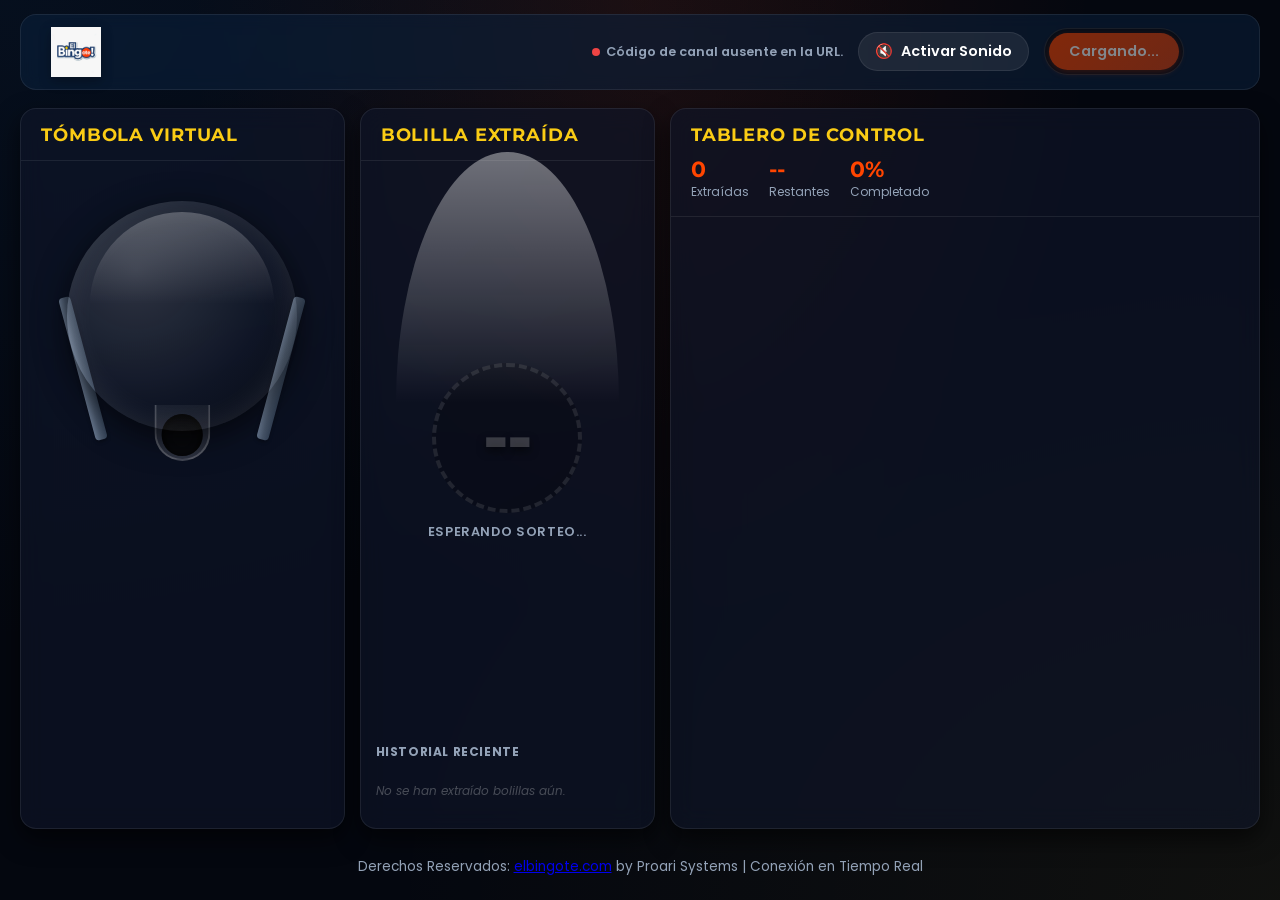
==== viewer.html @ 3ced036e "Add files via upload" ====
<!DOCTYPE html>
<html lang="es">
<head>
    <meta charset="UTF-8">
    <meta name="viewport" content="width=device-width, initial-scale=1.0">
    <title>Pantalla de Transmisión - El Bingote!</title>
    <link rel="preconnect" href="https://fonts.googleapis.com">
    <link rel="preconnect" href="https://fonts.gstatic.com" crossorigin>
    <link href="https://fonts.googleapis.com/css2?family=Montserrat:wght@400;600;800&family=Poppins:wght@300;400;600;700&display=swap" rel="stylesheet">
    <link rel="stylesheet" href="styles.css">
    <style>
        /* Specific Styles for Viewer Screen */
        .viewer-header-controls {
            display: flex;
            align-items: center;
            gap: 15px;
        }
        .btn-sound-toggle {
            background: rgba(255, 255, 255, 0.08);
            border: 1px solid var(--border-color);
            color: var(--primary);
            padding: 8px 16px;
            border-radius: 25px;
            cursor: pointer;
            font-family: var(--font-primary);
            font-weight: 600;
            font-size: 0.9rem;
            display: flex;
            align-items: center;
            gap: 8px;
            transition: all 0.3s ease;
        }
        .btn-sound-toggle:hover {
            background: rgba(255, 255, 255, 0.15);
        }
        .btn-sound-toggle.active {
            background: linear-gradient(135deg, var(--brand-orange) 0%, #d84315 100%);
            border-color: transparent;
            box-shadow: 0 2px 8px rgba(255, 69, 0, 0.4);
        }
        .sync-status {
            font-size: 0.8rem;
            font-weight: 600;
            color: var(--secondary);
            display: flex;
            align-items: center;
            gap: 6px;
        }
        .status-dot {
            width: 8px;
            height: 8px;
            border-radius: 50%;
            background-color: var(--accent-red);
            display: inline-block;
        }
        .status-dot.connected {
            background-color: var(--accent-green);
            box-shadow: 0 0 8px var(--accent-green);
        }
        .status-dot.connecting {
            background-color: var(--accent-gold);
            animation: pulse 1s infinite alternate;
        }
        @keyframes pulse {
            0% { opacity: 0.4; }
            100% { opacity: 1; }
        }
        /* Hide controls footer in viewer */
        .viewer-container {
            display: flex;
            flex-direction: column;
            gap: min(20px, 2vh);
            max-width: 1500px;
            margin: 0 auto;
            height: 100%;
        }
        .viewer-main-grid {
            display: grid;
            grid-template-columns: minmax(260px, 1.1fr) minmax(260px, 1fr) minmax(360px, 2fr);
            gap: 15px;
            height: calc(100vh - 120px);
            min-height: 460px;
        }
        @media (max-width: 1023px) {
            .viewer-main-grid {
                grid-template-columns: 1fr 1fr;
                height: auto;
            }
            .viewer-board-panel {
                grid-column: span 2;
            }
        }
        @media (max-width: 768px) {
            .viewer-main-grid {
                grid-template-columns: 1fr;
            }
            .viewer-board-panel {
                grid-column: span 1;
            }
        }
        .viewer-footer {
            padding: 10px 20px;
            text-align: center;
            font-size: 0.85rem;
            color: var(--secondary);
        }
    </style>
</head>
<body>
    <div class="viewer-container">
        <!-- Header -->
        <header class="app-header">
            <div class="logo-container">
                <img src="logo.jpg" alt="El Bingote!" class="app-logo" id="logo-img" onerror="this.style.display='none'; document.getElementById('logo-fallback').style.display='block';">
                <div class="logo-fallback" id="logo-fallback" style="display: none;">El Bingote!</div>
            </div>
            <div class="viewer-header-controls">
                <div class="sync-status">
                    <span id="sync-dot" class="status-dot connecting"></span>
                    <span id="sync-text">Conectando...</span>
                </div>
                <button id="btn-sound-viewer" class="btn-sound-toggle" onclick="toggleViewerSound()">
                    <span id="sound-icon">🔇</span> <span id="sound-text">Activar Sonido</span>
                </button>
                <div class="game-type-selector">
                    <button id="viewer-mode-lbl" class="btn-toggle active" style="cursor: default;" disabled>Cargando...</button>
                </div>
            </div>
        </header>

        <!-- Main Layout Grid -->
        <main class="viewer-main-grid">
            
            <!-- Left Side: Visual Drum -->
            <section class="visual-panel glass-panel">
                <div class="panel-header">
                    <h2>TÓMBOLA VIRTUAL</h2>
                </div>
                
                <!-- Raffle Drum (Tómbola) Container -->
                <div class="drum-outer-wrapper">
                    <div class="drum-stand-left"></div>
                    <div class="drum-sphere-container">
                        <canvas id="drum-canvas" width="300" height="300"></canvas>
                        <div class="drum-glass-reflection"></div>
                    </div>
                    <div class="drum-stand-right"></div>
                    <div class="drum-chute">
                        <div class="chute-exit"></div>
                    </div>
                </div>
            </section>

            <!-- Center Side: Big Ball display & History -->
            <section class="display-panel glass-panel">
                <div class="panel-header">
                    <h2>BOLILLA EXTRAÍDA</h2>
                </div>
                
                <!-- Big Ball Screen -->
                <div class="big-ball-viewport">
                    <div id="big-ball-container" class="big-ball-container-empty">
                        <div class="big-ball-reflection"></div>
                        <div id="big-ball-value" class="big-ball-value">--</div>
                    </div>
                    <div id="big-ball-subtext" class="big-ball-subtext">Esperando sorteo...</div>
                </div>

                <!-- Last 5 Balls History -->
                <div class="history-container">
                    <h3>HISTORIAL RECIENTE</h3>
                    <div class="history-balls-list" id="history-list">
                        <div class="history-empty-msg">No se han extraído bolillas aún.</div>
                    </div>
                </div>
            </section>

            <!-- Right Side: Full Board of Called Numbers -->
            <section class="board-panel glass-panel viewer-board-panel">
                <div class="board-header">
                    <h2>TABLERO DE CONTROL</h2>
                    <div class="board-stats">
                        <div class="stat-item">
                            <span class="stat-num" id="stat-drawn">0</span>
                            <span class="stat-lbl">Extraídas</span>
                        </div>
                        <div class="stat-item">
                            <span class="stat-num" id="stat-remaining">--</span>
                            <span class="stat-lbl">Restantes</span>
                        </div>
                        <div class="stat-item">
                            <span class="stat-num" id="stat-percent">0%</span>
                            <span class="stat-lbl">Completado</span>
                        </div>
                    </div>
                </div>
                
                <!-- Board Grid Wrapper -->
                <div class="board-grid-scroll">
                    <div id="board-grid" class="board-grid grid-90">
                        <!-- Numbers will be injected here -->
                    </div>
                </div>
            </section>

        </main>

        <footer class="viewer-footer">
            <p>Derechos Reservados: <a href="https://elbingote.com" target="_blank">elbingote.com</a> by Proari Systems | Conexión en Tiempo Real</p>
        </footer>
    </div>

    <!-- App Logic -->
    <script src="viewer.js"></script>
</body>
</html>
---- styles.css ----
/* CSS Variables & Theme Definitions */
:root {
    --bg-dark: #070c18;
    --bg-darker: #04070f;
    --bg-panel: rgba(15, 23, 42, 0.6);
    --bg-panel-solid: #0d1527;
    --primary: #ffffff;
    --secondary: #94a3b8;
    
    /* Brand Colors based on Logo */
    --brand-navy: #0a2240;
    --brand-orange: #ff4500;
    --brand-yellow: #facc15;
    
    /* Status & Accents */
    --accent-blue: #3b82f6;
    --accent-gold: #fbbf24;
    --accent-green: #10b981;
    --accent-red: #ef4444;
    --border-color: rgba(255, 255, 255, 0.08);
    --border-focus: rgba(250, 204, 21, 0.4);
    
    /* Fonts */
    --font-primary: 'Poppins', sans-serif;
    --font-display: 'Montserrat', sans-serif;
    
    /* Shadows */
    --shadow-sm: 0 2px 4px rgba(0,0,0,0.3);
    --shadow-md: 0 4px 12px rgba(0,0,0,0.5);
    --shadow-lg: 0 10px 25px rgba(0,0,0,0.6);
    --shadow-glow: 0 0 15px rgba(250, 204, 21, 0.35);

    /* Dynamic Sizing */
    --drum-size: min(230px, 30vh);
    --ball-size: min(150px, 20vh);
}

/* Ball-specific theme colors */
.ball-color-b { background: radial-gradient(circle at 35% 35%, #3b82f6, #1d4ed8); color: white; box-shadow: inset -5px -5px 12px rgba(0,0,0,0.4), 0 0 10px rgba(59, 130, 246, 0.5); }
.ball-color-i { background: radial-gradient(circle at 35% 35%, #ef4444, #b91c1c); color: white; box-shadow: inset -5px -5px 12px rgba(0,0,0,0.4), 0 0 10px rgba(239, 68, 68, 0.5); }
.ball-color-n { background: radial-gradient(circle at 35% 35%, #f1f5f9, #cbd5e1); color: #0f172a; box-shadow: inset -5px -5px 12px rgba(0,0,0,0.4), 0 0 10px rgba(241, 245, 249, 0.5); }
.ball-color-g { background: radial-gradient(circle at 35% 35%, #10b981, #047857); color: white; box-shadow: inset -5px -5px 12px rgba(0,0,0,0.4), 0 0 10px rgba(16, 185, 129, 0.5); }
.ball-color-o { background: radial-gradient(circle at 35% 35%, #f59e0b, #b45309); color: white; box-shadow: inset -5px -5px 12px rgba(0,0,0,0.4), 0 0 10px rgba(245, 158, 11, 0.5); }
.ball-color-default { background: radial-gradient(circle at 35% 35%, #ff5722, #d84315); color: white; box-shadow: inset -5px -5px 12px rgba(0,0,0,0.4), 0 0 10px rgba(255, 87, 34, 0.5); }

/* Global Reset */
* {
    margin: 0;
    padding: 0;
    box-sizing: border-box;
}

body {
    background-color: var(--bg-darker);
    background-image: 
        radial-gradient(at 0% 0%, rgba(10, 34, 64, 0.3) 0px, transparent 50%),
        radial-gradient(at 50% 0%, rgba(255, 69, 0, 0.1) 0px, transparent 50%),
        radial-gradient(at 100% 100%, rgba(250, 204, 21, 0.05) 0px, transparent 50%);
    color: var(--primary);
    font-family: var(--font-primary);
    min-height: 100vh;
    padding: min(20px, 2.5vh);
    overflow-x: hidden;
}

/* Glass Panels */
.glass-panel {
    background: var(--bg-panel);
    backdrop-filter: blur(12px);
    -webkit-backdrop-filter: blur(12px);
    border: 1px solid var(--border-color);
    border-radius: 16px;
    box-shadow: var(--shadow-lg);
    transition: all 0.3s ease;
}

/* App Container Layout */
.app-container {
    max-width: 1500px;
    margin: 0 auto;
    display: flex;
    flex-direction: column;
    gap: min(20px, 2vh);
}

/* Header Styles */
.app-header {
    position: relative;
    display: flex;
    justify-content: space-between;
    align-items: center;
    padding: min(12px, 1.5vh) 75px min(12px, 1.5vh) min(30px, 3vw);
    background: rgba(10, 34, 64, 0.5);
    backdrop-filter: blur(8px);
    border-radius: 16px;
    border: 1px solid var(--border-color);
}

.logo-container {
    display: flex;
    align-items: center;
    gap: 15px;
}

.app-logo {
    height: min(50px, 7vh);
    object-fit: contain;
    filter: drop-shadow(0 4px 6px rgba(0,0,0,0.3));
}

.logo-fallback {
    font-family: var(--font-display);
    font-size: min(1.8rem, 4vh);
    font-weight: 800;
    background: linear-gradient(135deg, var(--primary) 0%, var(--brand-yellow) 50%, var(--brand-orange) 100%);
    -webkit-background-clip: text;
    -webkit-text-fill-color: transparent;
    text-shadow: 0 2px 4px rgba(0,0,0,0.3);
}

.header-controls {
    display: flex;
    align-items: center;
    gap: 15px;
}

.control-label {
    font-size: 0.85rem;
    font-weight: 600;
    letter-spacing: 0.05em;
    color: var(--secondary);
}

/* Toggle Buttons (Game Mode) */
.game-type-selector {
    display: flex;
    background: rgba(0, 0, 0, 0.4);
    padding: 4px;
    border-radius: 30px;
    border: 1px solid var(--border-color);
}

.btn-toggle {
    background: transparent;
    border: none;
    color: var(--secondary);
    font-family: var(--font-primary);
    font-weight: 600;
    font-size: 0.9rem;
    padding: 8px 20px;
    border-radius: 25px;
    cursor: pointer;
    transition: all 0.3s ease;
}

.btn-toggle.active {
    background: linear-gradient(135deg, var(--brand-orange) 0%, #d84315 100%);
    color: var(--primary);
    box-shadow: 0 2px 8px rgba(255, 69, 0, 0.4);
}

.btn-toggle:disabled {
    opacity: 0.5;
    cursor: not-allowed;
}

/* Main Grid Layout */
.main-grid {
    display: grid;
    grid-template-columns: 320px 320px 1fr;
    gap: 15px;
}

@media (min-width: 1024px) {
    body {
        height: 100vh;
        overflow: hidden;
        padding: 1.5vh 20px;
    }
    
    body:has(.printable-cards-area:not(:empty)) {
        height: auto;
        overflow-y: auto;
    }

    .app-container {
        height: 100%;
        max-width: 100%;
    }
    
    .app-container:has(.printable-cards-area:not(:empty)) {
        height: auto;
        min-height: 100%;
    }

    .main-grid {
        display: grid;
        grid-template-columns: minmax(260px, 1.1fr) minmax(260px, 1fr) minmax(360px, 2fr);
        gap: 15px;
        height: calc(100vh - 320px);
        min-height: 460px;
    }
    
    body:not(:has(.printable-cards-area:not(:empty))) .main-grid {
        height: auto;
        flex-grow: 1;
        min-height: 0;
    }

    .visual-panel, .display-panel, .board-panel {
        display: flex;
        flex-direction: column;
        height: 100%;
        min-height: 0;
    }
}

@media (max-width: 1023px) {
    .main-grid {
        grid-template-columns: 1fr 1fr;
        height: auto;
    }
    .board-panel {
        grid-column: span 2;
    }
}

@media (max-width: 768px) {
    .main-grid {
        grid-template-columns: 1fr;
    }
    .board-panel {
        grid-column: span 1;
    }
}

/* Panel Header */
.panel-header, .board-header {
    padding: 15px 20px;
    border-bottom: 1px solid var(--border-color);
}

.panel-header h2, .board-header h2 {
    font-family: var(--font-display);
    font-size: 1.1rem;
    font-weight: 700;
    letter-spacing: 0.05em;
    color: var(--brand-yellow);
    text-transform: uppercase;
}

/* Raffle Drum (Tómbola) Visuals */
.drum-outer-wrapper {
    position: relative;
    width: 100%;
    height: calc(var(--drum-size) + 70px);
    display: flex;
    justify-content: center;
    align-items: center;
    margin: 5px 0;
}

.drum-sphere-container {
    position: relative;
    width: var(--drum-size);
    height: var(--drum-size);
    border-radius: 50%;
    background: radial-gradient(circle at 30% 30%, rgba(255, 255, 255, 0.15) 0%, rgba(255, 255, 255, 0.02) 60%, rgba(0, 0, 0, 0.5) 100%);
    box-shadow: 
        inset 0 0 30px rgba(255, 255, 255, 0.1),
        0 8px 32px rgba(0, 0, 0, 0.6);
    overflow: hidden;
    z-index: 2;
}

#drum-canvas {
    width: 100%;
    height: 100%;
    display: block;
}

.drum-glass-reflection {
    position: absolute;
    top: 5%;
    left: 10%;
    width: 80%;
    height: 40%;
    background: linear-gradient(to bottom, rgba(255, 255, 255, 0.25) 0%, rgba(255, 255, 255, 0) 100%);
    border-radius: 50% / 100% 100% 0 0;
    pointer-events: none;
}

.drum-stand-left, .drum-stand-right {
    position: absolute;
    bottom: calc(35px - var(--drum-size) * 0.05);
    width: 12px;
    height: calc(var(--drum-size) * 0.64);
    background: linear-gradient(90deg, #64748b 0%, #475569 50%, #334155 100%);
    border-radius: 4px;
    box-shadow: var(--shadow-sm);
}

.drum-stand-left { 
    left: calc(50% - var(--drum-size) / 2 + 10px); 
    transform: rotate(-15deg); 
}
.drum-stand-right { 
    right: calc(50% - var(--drum-size) / 2 + 10px); 
    transform: rotate(15deg); 
}

.drum-chute {
    position: absolute;
    bottom: 5px;
    left: 50%;
    transform: translateX(-50%);
    width: calc(var(--drum-size) * 0.24);
    height: calc(var(--drum-size) * 0.24);
    background: linear-gradient(180deg, rgba(255,255,255,0.05) 0%, rgba(255,255,255,0.15) 100%);
    border: 2px solid rgba(255, 255, 255, 0.2);
    border-top: none;
    border-radius: 0 0 30px 30px;
    z-index: 1;
}

.chute-exit {
    position: absolute;
    bottom: 3px;
    left: 50%;
    transform: translateX(-50%);
    width: calc(var(--drum-size) * 0.18);
    height: calc(var(--drum-size) * 0.18);
    background: rgba(0, 0, 0, 0.8);
    border-radius: 50%;
    box-shadow: inset 0 2px 8px rgba(0,0,0,0.9);
}

/* Action Controls Area */
.action-controls {
    display: flex;
    flex-direction: column;
    gap: min(10px, 1.2vh);
    padding: 10px 15px;
}

.btn-action {
    display: inline-flex;
    align-items: center;
    justify-content: center;
    gap: 8px;
    border: none;
    border-radius: 12px;
    font-family: var(--font-primary);
    font-weight: 700;
    font-size: min(0.9rem, 2vh);
    padding: min(11px, 1.6vh) 20px;
    cursor: pointer;
    transition: all 0.25s cubic-bezier(0.4, 0, 0.2, 1);
    box-shadow: var(--shadow-md);
    text-transform: uppercase;
    letter-spacing: 0.05em;
    width: 100%;
}

.btn-primary {
    background: linear-gradient(135deg, var(--brand-yellow) 0%, #d97706 100%);
    color: #0f172a;
    box-shadow: 0 4px 15px rgba(250, 204, 21, 0.35);
}

.btn-primary:hover {
    transform: translateY(-2px);
    box-shadow: 0 6px 20px rgba(250, 204, 21, 0.5);
    filter: brightness(1.1);
}

.btn-primary:active {
    transform: translateY(1px);
}

.btn-secondary {
    background: rgba(255, 255, 255, 0.08);
    color: var(--primary);
    border: 1px solid var(--border-color);
}

.btn-secondary:hover {
    background: rgba(255, 255, 255, 0.15);
    border-color: rgba(255, 255, 255, 0.2);
}

.btn-secondary.active {
    background: linear-gradient(135deg, var(--accent-green) 0%, #047857 100%);
    color: white;
    border-color: transparent;
    box-shadow: 0 4px 12px rgba(16, 185, 129, 0.4);
}

.btn-danger {
    background: linear-gradient(135deg, var(--accent-red) 0%, #b91c1c 100%);
    color: white;
}

.btn-danger:hover {
    filter: brightness(1.15);
    box-shadow: 0 4px 15px rgba(239, 68, 68, 0.4);
}

.btn-accent {
    background: linear-gradient(135deg, var(--brand-orange) 0%, #d84315 100%);
    color: white;
}

.btn-accent:hover {
    filter: brightness(1.15);
    box-shadow: 0 4px 15px rgba(255, 69, 0, 0.45);
}

.btn-print {
    background: linear-gradient(135deg, var(--accent-blue) 0%, #1d4ed8 100%);
    color: white;
}

.btn-print:hover:not(:disabled) {
    filter: brightness(1.15);
    box-shadow: 0 4px 15px rgba(59, 130, 246, 0.4);
}

.btn-print:disabled {
    opacity: 0.4;
    cursor: not-allowed;
}

.auto-play-container {
    display: flex;
    flex-direction: column;
    gap: 8px;
    background: rgba(0, 0, 0, 0.25);
    padding: 10px 12px;
    border-radius: 12px;
    border: 1px solid var(--border-color);
}

.speed-control {
    display: flex;
    flex-direction: column;
    gap: 6px;
}

.speed-label {
    font-size: 0.8rem;
    font-weight: 600;
    color: var(--secondary);
}

.speed-label span {
    color: var(--brand-yellow);
    font-weight: bold;
}

/* Big Ball Viewport */
.big-ball-viewport {
    display: flex;
    flex-direction: column;
    align-items: center;
    justify-content: center;
    padding: min(20px, 2.5vh);
    flex: 1;
    min-height: 0;
}

.big-ball-container-empty {
    width: var(--ball-size);
    height: var(--ball-size);
    border-radius: 50%;
    border: 4px dashed rgba(255, 255, 255, 0.1);
    display: flex;
    align-items: center;
    justify-content: center;
    color: rgba(255, 255, 255, 0.2);
    font-size: calc(var(--ball-size) * 0.28);
    font-family: var(--font-display);
    font-weight: 800;
    background: rgba(0,0,0,0.2);
}

.big-ball-container-active {
    width: var(--ball-size);
    height: var(--ball-size);
    border-radius: 50%;
    display: flex;
    align-items: center;
    justify-content: center;
    position: relative;
    animation: ballReveal 0.6s cubic-bezier(0.175, 0.885, 0.32, 1.275) forwards;
}

.big-ball-reflection {
    position: absolute;
    top: 6%;
    left: 12%;
    width: 76%;
    height: 35%;
    background: linear-gradient(to bottom, rgba(255, 255, 255, 0.4) 0%, rgba(255, 255, 255, 0) 100%);
    border-radius: 50% / 100% 100% 0 0;
    pointer-events: none;
}

.big-ball-value {
    font-family: var(--font-display);
    font-size: calc(var(--ball-size) * 0.44);
    font-weight: 800;
    text-shadow: 0 4px 8px rgba(0,0,0,0.5);
    z-index: 2;
    letter-spacing: -2px;
}

.big-ball-subtext {
    margin-top: min(10px, 1.2vh);
    font-size: 0.8rem;
    font-weight: 600;
    letter-spacing: 0.05em;
    color: var(--secondary);
    text-transform: uppercase;
}

/* Ball Animation */
@keyframes ballReveal {
    0% {
        transform: scale(0) rotate(-180deg);
        opacity: 0;
    }
    100% {
        transform: scale(1) rotate(0deg);
        opacity: 1;
    }
}

/* History List */
.history-container {
    padding: 0 15px min(15px, 2vh);
}

.history-container h3 {
    font-size: 0.75rem;
    font-weight: 700;
    letter-spacing: 0.05em;
    color: var(--secondary);
    margin-bottom: 8px;
    text-transform: uppercase;
}

.history-balls-list {
    display: flex;
    gap: 8px;
    justify-content: flex-start;
    align-items: center;
    min-height: 44px;
}

.history-empty-msg {
    font-size: 0.75rem;
    color: rgba(255,255,255,0.25);
    font-style: italic;
}

.history-ball {
    width: min(44px, 6vh);
    height: min(44px, 6vh);
    border-radius: 50%;
    display: flex;
    flex-direction: column;
    align-items: center;
    justify-content: center;
    font-family: var(--font-display);
    position: relative;
    animation: historyPop 0.4s cubic-bezier(0.175, 0.885, 0.32, 1.2) forwards;
    cursor: default;
    line-height: 1;
    white-space: nowrap;
}

.history-ball .hist-letter {
    font-size: calc(min(44px, 6vh) * 0.28);
    font-weight: 600;
    opacity: 0.85;
    margin-bottom: -1px;
    text-transform: uppercase;
}

.history-ball .hist-number {
    font-size: calc(min(44px, 6vh) * 0.38);
    font-weight: 800;
}

.history-ball .hist-number-single {
    font-size: calc(min(44px, 6vh) * 0.45);
    font-weight: 800;
}

@keyframes historyPop {
    0% { transform: scale(0) translateY(10px); opacity: 0; }
    100% { transform: scale(1) translateY(0); opacity: 1; }
}

/* Tablero de Control / Grid Board */
.board-panel {
    display: flex;
    flex-direction: column;
}

.board-stats {
    display: flex;
    gap: 20px;
    margin-top: 10px;
}

.stat-item {
    display: flex;
    flex-direction: column;
}

.stat-num {
    font-family: var(--font-display);
    font-size: 1.4rem;
    font-weight: 700;
    color: var(--brand-orange);
}

.stat-lbl {
    font-size: 0.75rem;
    color: var(--secondary);
}

.board-grid-scroll {
    padding: 10px min(20px, 2.5vw);
    flex-grow: 1;
    overflow-y: auto;
    overflow-x: auto;
    min-height: 0;
}

/* Custom Scrollbar for premium feel */
.board-grid-scroll::-webkit-scrollbar {
    width: 6px;
    height: 6px;
}
.board-grid-scroll::-webkit-scrollbar-track {
    background: rgba(0, 0, 0, 0.1);
    border-radius: 3px;
}
.board-grid-scroll::-webkit-scrollbar-thumb {
    background: rgba(255, 255, 255, 0.1);
    border-radius: 3px;
}
.board-grid-scroll::-webkit-scrollbar-thumb:hover {
    background: rgba(255, 255, 255, 0.2);
}

.board-grid {
    display: grid;
    gap: 8px;
}

.grid-90 {
    grid-template-columns: repeat(10, 1fr);
}

.grid-75 {
    grid-template-columns: repeat(16, 1fr);
}

.board-cell {
    aspect-ratio: 1;
    display: flex;
    align-items: center;
    justify-content: center;
    background: rgba(0, 0, 0, 0.3);
    border: 1px solid var(--border-color);
    border-radius: 8px;
    font-family: var(--font-display);
    font-size: 1rem;
    font-weight: 600;
    color: rgba(255,255,255,0.35);
    cursor: pointer;
    transition: all 0.2s ease;
    user-select: none;
}

.board-cell:hover {
    border-color: rgba(250, 204, 21, 0.3);
    background: rgba(255,255,255,0.02);
}

.board-cell.called {
    background: radial-gradient(circle at 35% 35%, var(--brand-orange) 0%, #c23b00 100%);
    border-color: var(--brand-orange);
    color: white;
    box-shadow: 0 0 10px rgba(255, 69, 0, 0.5), inset 0 2px 4px rgba(255,255,255,0.3);
    font-weight: 800;
    animation: cellHighlight 0.4s cubic-bezier(0.175, 0.885, 0.32, 1.2) forwards;
}

@keyframes cellHighlight {
    0% { transform: scale(0.8); filter: brightness(1.8); }
    100% { transform: scale(1); filter: brightness(1); }
}

/* 75-Ball Board specific decoration */
.board-column-header-row {
    grid-column: span 15;
    display: grid;
    grid-template-columns: repeat(5, 1fr);
    gap: 8px;
    margin-bottom: 6px;
    text-align: center;
}

.board-col-hdr {
    background: rgba(10, 34, 64, 0.6);
    border: 1px solid rgba(250, 204, 21, 0.2);
    border-radius: 8px;
    font-family: var(--font-display);
    font-size: 1.2rem;
    font-weight: 800;
    color: var(--brand-yellow);
    padding: 6px 0;
    letter-spacing: 0.1em;
}

.board-cell.board-col-hdr {
    cursor: default;
    pointer-events: none;
    background: rgba(10, 34, 64, 0.7);
    border-color: rgba(250, 204, 21, 0.3);
    color: var(--brand-yellow);
    font-size: 1.2rem;
}

/* Footer / Settings Section */
.app-footer {
    padding: min(15px, 1.8vh) 20px;
}

.footer-layout {
    display: flex;
    justify-content: center;
    align-items: center;
    gap: 30px;
    flex-wrap: wrap;
}

.footer-layout .btn-action {
    min-width: 240px;
    padding: 14px 28px;
    font-size: 1rem;
    font-weight: 700;
    letter-spacing: 0.05em;
    border-radius: 12px;
}

.settings-block h3, .card-generator-block h3 {
    font-family: var(--font-display);
    font-size: 0.85rem;
    font-weight: 700;
    color: var(--brand-yellow);
    letter-spacing: 0.05em;
    text-transform: uppercase;
}

.settings-grid {
    display: grid;
    grid-template-columns: 1fr 1fr;
    gap: 12px;
    align-items: center;
}

.col-span-2 {
    grid-column: span 2;
}

.setting-item {
    display: flex;
    align-items: center;
    gap: 10px;
}

.setting-text {
    font-size: 0.8rem;
    font-weight: 600;
    color: var(--secondary);
}

.setting-icon {
    font-size: 1rem;
}

/* Switch Styles */
.switch-container {
    position: relative;
    display: inline-block;
    width: 44px;
    height: 22px;
    flex-shrink: 0;
}

.switch-container input {
    opacity: 0;
    width: 0;
    height: 0;
}

.switch-slider {
    position: absolute;
    cursor: pointer;
    top: 0; left: 0; right: 0; bottom: 0;
    background-color: rgba(255,255,255,0.1);
    transition: .3s;
    border-radius: 34px;
    border: 1px solid var(--border-color);
}

.switch-slider:before {
    position: absolute;
    content: "";
    height: 14px;
    width: 14px;
    left: 3px;
    bottom: 3px;
    background-color: white;
    transition: .3s;
    border-radius: 50%;
}

input:checked + .switch-slider {
    background-color: var(--accent-green);
    border-color: transparent;
}

input:checked + .switch-slider:before {
    transform: translateX(22px);
}

.volume-slider {
    flex-grow: 1;
    -webkit-appearance: none;
    background: rgba(255,255,255,0.1);
    height: 6px;
    border-radius: 3px;
    outline: none;
}

.volume-slider::-webkit-slider-thumb {
    -webkit-appearance: none;
    width: 14px;
    height: 14px;
    border-radius: 50%;
    background: var(--brand-yellow);
    cursor: pointer;
}

/* Voice Selector */
.voice-selector-container {
    display: flex;
    flex-direction: column;
    align-items: stretch;
    gap: 4px;
}

.voice-select-label {
    font-size: 0.75rem;
    font-weight: 600;
    color: var(--secondary);
}

.voice-select {
    background: rgba(0,0,0,0.5);
    border: 1px solid var(--border-color);
    border-radius: 8px;
    color: var(--primary);
    font-family: var(--font-primary);
    font-size: 0.8rem;
    padding: 6px 10px;
    outline: none;
    width: 100%;
}

.voice-select:focus {
    border-color: var(--brand-yellow);
}

/* Reset Block */
.reset-block {
    display: flex;
    flex-direction: column;
    justify-content: center;
    align-items: center;
    text-align: center;
    gap: 10px;
}

.reset-help-text {
    font-size: 0.75rem;
    color: var(--secondary);
    max-width: 180px;
}

/* Card Generator UI */
.generator-controls {
    display: flex;
    flex-wrap: wrap;
    gap: 10px;
    align-items: flex-end;
}

.quantity-input-group {
    display: flex;
    flex-direction: column;
    gap: 4px;
}

.quantity-input-group label {
    font-size: 0.75rem;
    font-weight: 600;
    color: var(--secondary);
}

.quantity-input-group input {
    background: rgba(0, 0, 0, 0.4);
    border: 1px solid var(--border-color);
    border-radius: 8px;
    color: var(--primary);
    font-family: var(--font-display);
    font-weight: bold;
    font-size: 0.9rem;
    padding: 8px 12px;
    width: 70px;
    text-align: center;
}

.quantity-input-group input:focus {
    border-color: var(--brand-yellow);
    outline: none;
}

.generator-controls .btn-action {
    width: auto;
    font-size: 0.8rem;
    padding: 10px 16px;
    border-radius: 8px;
}

/* Modal Overlay Styles */
.modal-overlay {
    position: fixed;
    top: 0; left: 0; width: 100vw; height: 100vh;
    background: rgba(0, 0, 0, 0.75);
    backdrop-filter: blur(4px);
    display: none;
    align-items: center;
    justify-content: center;
    z-index: 1000;
}

.modal-overlay.active {
    display: flex;
}

.modal-content {
    max-width: 450px;
    width: 90%;
    padding: 30px;
    text-align: center;
    display: flex;
    flex-direction: column;
    gap: 20px;
    animation: modalBounce 0.3s cubic-bezier(0.175, 0.885, 0.32, 1.1) forwards;
}

@keyframes modalBounce {
    0% { transform: scale(0.85); opacity: 0; }
    100% { transform: scale(1); opacity: 1; }
}

.modal-content h2 {
    font-family: var(--font-display);
    font-size: 1.3rem;
    color: var(--brand-yellow);
}

.modal-content p {
    font-size: 0.9rem;
    line-height: 1.5;
    color: var(--secondary);
}

.modal-actions {
    display: flex;
    gap: 15px;
    justify-content: center;
}

.modal-actions .btn-action {
    width: auto;
    min-width: 120px;
}

/* Configuration Modal Content Styles */
.config-modal-content {
    max-width: 800px;
    width: 95%;
    padding: 30px;
    text-align: left;
    display: flex;
    flex-direction: column;
    gap: 20px;
}

.modal-header-container {
    display: flex;
    justify-content: space-between;
    align-items: center;
    border-bottom: 1px solid var(--border-color);
    padding-bottom: 15px;
    margin-bottom: 5px;
}

.modal-header-container h2 {
    font-family: var(--font-display);
    font-size: 1.4rem;
    color: var(--brand-yellow);
    margin: 0;
}

.btn-close {
    background: transparent;
    border: none;
    color: var(--secondary);
    font-size: 1.8rem;
    cursor: pointer;
    line-height: 1;
    transition: color 0.2s ease;
}

.btn-close:hover {
    color: var(--accent-red);
}

.config-modal-body {
    display: grid;
    grid-template-columns: 1.1fr 0.9fr;
    gap: 30px;
}

@media (max-width: 768px) {
    .config-modal-body {
        grid-template-columns: 1fr;
        gap: 20px;
    }
}

.settings-block-modal, .card-generator-block-modal {
    display: flex;
    flex-direction: column;
    gap: 15px;
}

.settings-block-modal h3, .card-generator-block-modal h3 {
    font-family: var(--font-display);
    font-size: 0.9rem;
    font-weight: 700;
    color: var(--brand-yellow);
    letter-spacing: 0.05em;
    text-transform: uppercase;
    margin-bottom: 5px;
    border-bottom: 1px dashed rgba(255, 255, 255, 0.15);
    padding-bottom: 6px;
}

.generator-controls-modal {
    display: flex;
    flex-direction: column;
    gap: 15px;
    align-items: stretch;
}

.generator-actions-modal {
    display: flex;
    flex-direction: column;
    gap: 10px;
}

.generator-actions-modal .btn-action {
    width: 100%;
    text-align: center;
    font-size: 0.85rem;
    padding: 10px 16px;
    border-radius: 8px;
    justify-content: center;
}

/* Printable Cards Section (On-screen visualization) */
.printable-cards-area {
    display: grid;
    grid-template-columns: repeat(auto-fill, minmax(320px, 1fr));
    gap: 20px;
    margin-top: 10px;
    padding: 20px;
    background: rgba(0, 0, 0, 0.2);
    border-radius: 16px;
    border: 1px dashed var(--border-color);
}

/* When empty, we style it less prominently */
.printable-cards-area:empty {
    display: none;
}

/* Bingo Card Base */
.bingo-card {
    background: #ffffff;
    color: #000000;
    border: 3px solid var(--brand-navy);
    border-radius: 12px;
    padding: 12px;
    box-shadow: var(--shadow-md);
    page-break-inside: avoid;
    display: flex;
    flex-direction: column;
    gap: 8px;
}

.card-header {
    display: flex;
    justify-content: space-between;
    align-items: center;
    border-bottom: 2px solid var(--brand-navy);
    padding-bottom: 6px;
}

.card-title {
    font-family: var(--font-display);
    font-size: 1.1rem;
    font-weight: 800;
    color: var(--brand-navy);
}

.card-id {
    font-size: 0.75rem;
    font-weight: bold;
    background: #e2e8f0;
    padding: 2px 8px;
    border-radius: 4px;
}

/* 75-Ball Card: 5x5 grid */
.card-grid-75 {
    display: grid;
    grid-template-columns: repeat(5, 1fr);
    gap: 4px;
}

.card-hdr-cell {
    font-family: var(--font-display);
    font-weight: 800;
    font-size: 1.1rem;
    text-align: center;
    background: var(--brand-navy);
    color: #ffffff;
    padding: 4px 0;
    border-radius: 4px;
}

.card-num-cell {
    aspect-ratio: 1;
    display: flex;
    align-items: center;
    justify-content: center;
    border: 1px solid #cbd5e1;
    background: #f8fafc;
    font-family: var(--font-display);
    font-size: 1.2rem;
    font-weight: 700;
    border-radius: 4px;
}

.card-num-cell.free-space {
    background: #fef08a; /* Soft yellow */
    font-size: 0.75rem;
    font-weight: bold;
    text-align: center;
    color: #b45309;
}

/* 90-Ball Card: 3 rows x 9 columns */
.card-grid-90 {
    display: grid;
    grid-template-columns: repeat(9, 1fr);
    gap: 4px;
}

.card-grid-90 .card-num-cell {
    font-size: 1.1rem;
    height: 42px;
}

.card-num-cell.empty-cell {
    background: #e2e8f0;
    border-color: #cbd5e1;
}

/* Print CSS Styles */
@media print {
    body {
        background: #ffffff !important;
        color: #000000 !important;
        padding: 0 !important;
        margin: 0 !important;
    }
    
    .app-container {
        display: none !important;
    }
    
    #printable-cards-area {
        display: grid !important;
        grid-template-columns: 1fr 1fr !important;
        gap: 30px !important;
        background: transparent !important;
        border: none !important;
        padding: 0 !important;
        margin: 0 !important;
        width: 100% !important;
    }
    
    .bingo-card {
        border: 4px solid #000000 !important;
        box-shadow: none !important;
        page-break-inside: avoid !important;
        margin-bottom: 20px !important;
    }
    
    .card-hdr-cell {
        background: #000000 !important;
        color: #ffffff !important;
        -webkit-print-color-adjust: exact;
        print-color-adjust: exact;
    }
    
    .card-num-cell {
        border: 2px solid #000000 !important;
        background: #ffffff !important;
        color: #000000 !important;
    }
    
    .card-num-cell.free-space {
        background: #e2e8f0 !important;
        color: #000000 !important;
        -webkit-print-color-adjust: exact;
        print-color-adjust: exact;
    }
    
    .card-num-cell.empty-cell {
        background: #e2e8f0 !important;
        border: 1px solid #cbd5e1 !important;
        -webkit-print-color-adjust: exact;
        print-color-adjust: exact;
    }
}

/* Mobile & Extra Responsive Layout Rules */
@media (max-width: 600px) {
    .app-header {
        flex-direction: column;
        gap: 12px;
        align-items: center;
        text-align: center;
        padding: 10px 15px;
    }
    .header-controls {
        flex-direction: column;
        gap: 8px;
    }
}

@media (max-width: 768px) {
    .grid-75 {
        grid-template-columns: repeat(5, 1fr);
        grid-template-rows: repeat(16, 1fr);
        grid-auto-flow: column;
        max-width: 380px;
        margin: 0 auto;
    }
    .grid-90 {
        max-width: 450px;
        margin: 0 auto;
    }
}

@media (max-width: 480px) {
    body {
        padding: 10px;
    }
    .settings-grid {
        grid-template-columns: 1fr;
    }
    .col-span-2 {
        grid-column: span 1;
    }
    .board-grid {
        gap: 4px;
    }
    .board-cell {
        border-radius: 4px;
        font-size: 0.85rem;
    }
    .board-column-header-row {
        gap: 4px;
    }
    .board-col-hdr {
        font-size: 0.9rem;
        border-radius: 4px;
        padding: 4px 0;
    }
}

/* Rights Reserved Footer Styling */
.app-rights {
    text-align: center;
    font-size: 0.85rem;
    color: var(--secondary);
    margin: 10px 0 20px;
    opacity: 0.85;
}

.app-rights p {
    font-family: var(--font-primary);
}

.app-rights a {
    color: var(--brand-yellow);
    text-decoration: none;
    font-weight: 600;
    transition: color 0.2s ease;
}

.app-rights a:hover {
    color: var(--brand-orange);
    text-decoration: underline;
}

/* Config Button Icon Styles */
.btn-config-icon {
    position: absolute;
    top: 50%;
    right: 20px;
    transform: translateY(-50%) scale(1);
    background: rgba(255, 255, 255, 0.08);
    border: 1px solid var(--border-color);
    color: var(--primary);
    width: 42px;
    height: 42px;
    border-radius: 50%;
    display: flex;
    align-items: center;
    justify-content: center;
    cursor: pointer;
    transition: all 0.3s cubic-bezier(0.4, 0, 0.2, 1);
    outline: none;
    padding: 0;
    z-index: 10;
}

.btn-config-icon:hover {
    background: rgba(255, 255, 255, 0.15);
    border-color: rgba(255, 255, 255, 0.3);
    transform: translateY(-50%) scale(1.08);
    box-shadow: 0 0 15px rgba(250, 204, 21, 0.25);
}

.btn-config-icon:active {
    transform: translateY(-50%) scale(0.95);
}

.btn-config-icon svg.icon-gear {
    width: 22px;
    height: 22px;
    stroke: var(--brand-yellow);
    transition: transform 0.8s cubic-bezier(0.4, 0, 0.2, 1);
}

.btn-config-icon:hover svg.icon-gear {
    transform: rotate(180deg);
}

/* Mobile responsive adjustments for config button */
@media (max-width: 600px) {
    .btn-config-icon {
        top: 15px;
        right: 15px;
        transform: scale(1);
    }
    .btn-config-icon:hover {
        transform: scale(1.08);
    }
    .btn-config-icon:active {
        transform: scale(0.95);
    }
}

/* Real-time Sync Section in Config Modal */
.sync-section-modal {
    border-top: 1px dashed rgba(255, 255, 255, 0.15);
    padding-top: 15px;
    margin-top: 10px;
}

.sync-section-modal .setting-text-desc {
    margin-bottom: 10px;
    font-size: 0.8rem;
    color: var(--secondary);
    opacity: 0.8;
}

.sync-controls-wrapper {
    display: flex;
    flex-wrap: wrap;
    gap: 15px;
    align-items: center;
}

.sync-controls-wrapper #btn-open-viewer {
    width: auto;
    min-width: 250px;
}

.share-link-group {
    display: flex;
    flex-grow: 1;
    min-width: 280px;
    gap: 8px;
}

.share-link-group input.sync-url-input {
    flex-grow: 1;
    background: rgba(0, 0, 0, 0.4);
    border: 1px solid var(--border-color);
    border-radius: 8px;
    color: var(--primary);
    padding: 8px 12px;
    font-size: 0.85rem;
    outline: none;
}

.share-link-group input.sync-url-input:focus {
    border-color: var(--brand-yellow);
}

.share-link-group #btn-copy-sync {
    width: auto;
    padding: 8px 15px;
    font-size: 0.85rem;
    border-radius: 8px;
    white-space: nowrap;
}

.sync-help-note {
    font-size: 0.75rem;
    color: var(--secondary);
    margin-top: 5px;
    opacity: 0.7;
}
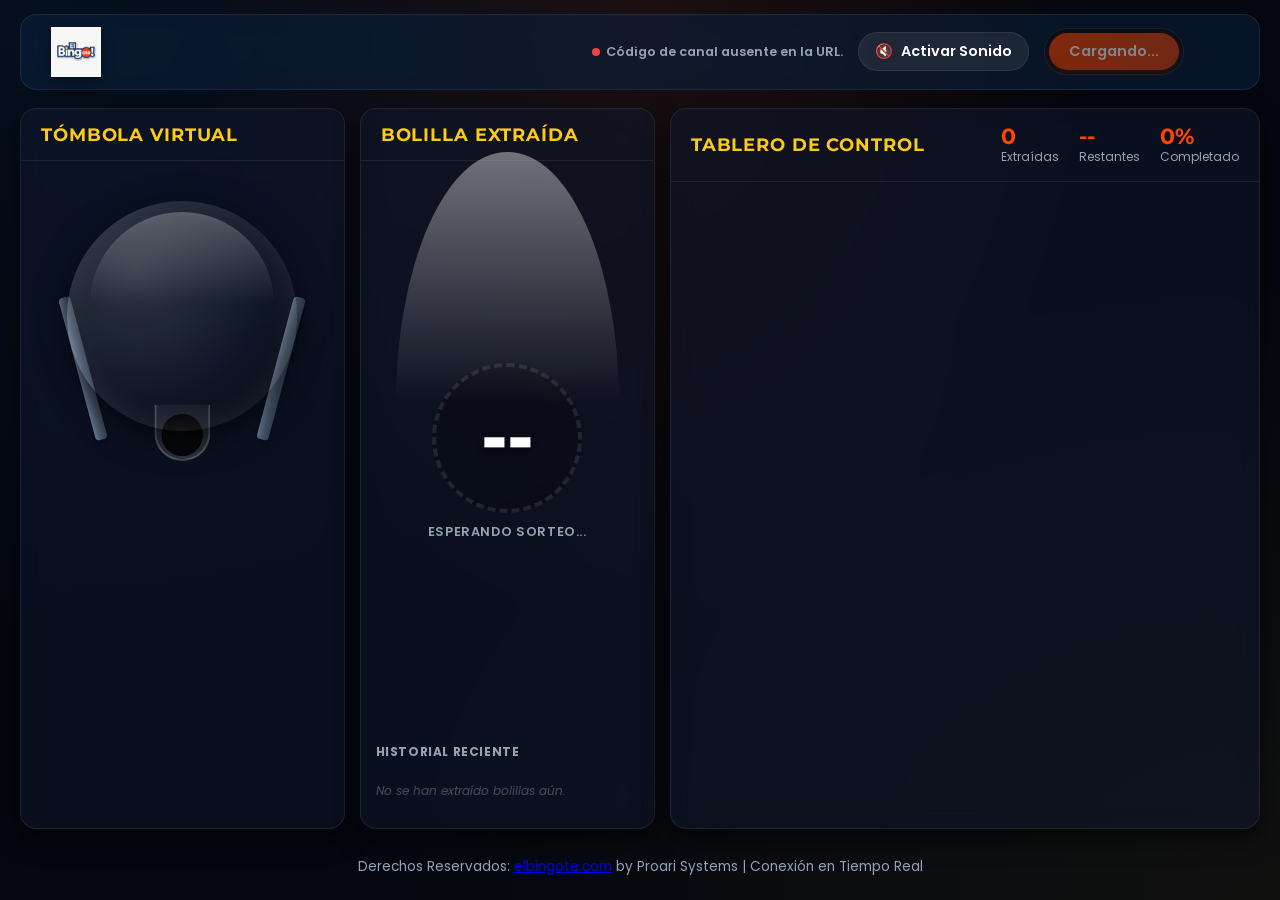
==== commit 932a3272: "Add files via upload" ====
--- a/viewer.html
+++ b/viewer.html
@@ -161,7 +161,7 @@
                 <div class="big-ball-viewport">
                     <div id="big-ball-container" class="big-ball-container-empty">
                         <div class="big-ball-reflection"></div>
-                        <div id="big-ball-value" class="big-ball-value">--</div>
+                        <div id="big-ball-value" class="big-ball-value"><span class="big-ball-number-single">--</span></div>
                     </div>
                     <div id="big-ball-subtext" class="big-ball-subtext">Esperando sorteo...</div>
                 </div>
--- a/styles.css
+++ b/styles.css
@@ -235,9 +235,19 @@
 }
 
 /* Panel Header */
-.panel-header, .board-header {
+.panel-header {
     padding: 15px 20px;
     border-bottom: 1px solid var(--border-color);
+}
+
+.board-header {
+    padding: 15px 20px;
+    border-bottom: 1px solid var(--border-color);
+    display: flex;
+    flex-wrap: wrap;
+    justify-content: space-between;
+    align-items: center;
+    gap: 10px 16px;
 }
 
 .panel-header h2, .board-header h2 {
@@ -247,6 +257,7 @@
     letter-spacing: 0.05em;
     color: var(--brand-yellow);
     text-transform: uppercase;
+    margin: 0;
 }
 
 /* Raffle Drum (Tómbola) Visuals */
@@ -434,28 +445,93 @@
 .auto-play-container {
     display: flex;
     flex-direction: column;
-    gap: 8px;
-    background: rgba(0, 0, 0, 0.25);
-    padding: 10px 12px;
+    gap: 10px;
+    background: rgba(0, 0, 0, 0.3);
+    padding: 12px 14px;
     border-radius: 12px;
     border: 1px solid var(--border-color);
+    width: 100%;
+    box-sizing: border-box;
+    transition: all 0.3s ease;
 }
 
 .speed-control {
     display: flex;
     flex-direction: column;
     gap: 6px;
+    width: 100%;
+    box-sizing: border-box;
 }
 
 .speed-label {
-    font-size: 0.8rem;
+    font-size: clamp(0.75rem, 1.2vw, 0.85rem);
     font-weight: 600;
     color: var(--secondary);
+    display: flex;
+    justify-content: space-between;
+    align-items: center;
+    width: 100%;
 }
 
 .speed-label span {
     color: var(--brand-yellow);
-    font-weight: bold;
+    font-weight: 800;
+    font-family: var(--font-display);
+    background: rgba(250, 204, 21, 0.12);
+    padding: 2px 8px;
+    border-radius: 6px;
+    border: 1px solid rgba(250, 204, 21, 0.25);
+}
+
+/* Custom styling for range inputs (speed slider & volume slider) */
+.speed-control input[type="range"],
+.volume-slider {
+    -webkit-appearance: none;
+    appearance: none;
+    width: 100%;
+    height: 6px;
+    background: rgba(255, 255, 255, 0.15);
+    border-radius: 3px;
+    outline: none;
+    cursor: pointer;
+    transition: background 0.2s ease;
+    margin: 4px 0;
+}
+
+.speed-control input[type="range"]:hover,
+.volume-slider:hover {
+    background: rgba(255, 255, 255, 0.25);
+}
+
+.speed-control input[type="range"]::-webkit-slider-thumb,
+.volume-slider::-webkit-slider-thumb {
+    -webkit-appearance: none;
+    appearance: none;
+    width: 18px;
+    height: 18px;
+    border-radius: 50%;
+    background: var(--brand-yellow);
+    cursor: pointer;
+    box-shadow: 0 0 10px rgba(250, 204, 21, 0.6);
+    transition: transform 0.15s ease, background 0.15s ease;
+}
+
+.speed-control input[type="range"]::-webkit-slider-thumb:hover,
+.volume-slider::-webkit-slider-thumb:hover {
+    transform: scale(1.2);
+    background: #ffe066;
+}
+
+.speed-control input[type="range"]::-moz-range-thumb,
+.volume-slider::-moz-range-thumb {
+    width: 18px;
+    height: 18px;
+    border: none;
+    border-radius: 50%;
+    background: var(--brand-yellow);
+    cursor: pointer;
+    box-shadow: 0 0 10px rgba(250, 204, 21, 0.6);
+    transition: transform 0.15s ease, background 0.15s ease;
 }
 
 /* Big Ball Viewport */
@@ -507,12 +583,57 @@
 }
 
 .big-ball-value {
+    display: flex;
+    flex-direction: column;
+    align-items: center;
+    justify-content: center;
+    text-align: center;
     font-family: var(--font-display);
-    font-size: calc(var(--ball-size) * 0.44);
+    z-index: 2;
+    width: 100%;
+    height: 100%;
+    box-sizing: border-box;
+    padding: 12%;
+    pointer-events: none;
+    user-select: none;
+}
+
+.big-ball-letter {
+    font-size: calc(var(--ball-size) * 0.22);
+    font-weight: 700;
+    color: rgba(255, 255, 255, 0.88);
+    line-height: 0.95;
+    text-transform: uppercase;
+    letter-spacing: 0.02em;
+    text-shadow: 0 2px 4px rgba(0, 0, 0, 0.5);
+    display: block;
+    text-align: center;
+    width: 100%;
+    margin-bottom: 2px;
+}
+
+.big-ball-number {
+    font-size: calc(var(--ball-size) * 0.38);
     font-weight: 800;
-    text-shadow: 0 4px 8px rgba(0,0,0,0.5);
-    z-index: 2;
-    letter-spacing: -2px;
+    color: #ffffff;
+    line-height: 0.95;
+    letter-spacing: -0.01em;
+    text-shadow: 0 3px 6px rgba(0, 0, 0, 0.5);
+    display: block;
+    text-align: center;
+    width: 100%;
+}
+
+.big-ball-number-single {
+    font-size: calc(var(--ball-size) * 0.46);
+    font-weight: 800;
+    color: #ffffff;
+    line-height: 1;
+    letter-spacing: -0.01em;
+    text-shadow: 0 3px 6px rgba(0, 0, 0, 0.5);
+    display: block;
+    text-align: center;
+    width: 100%;
 }
 
 .big-ball-subtext {
@@ -572,30 +693,45 @@
     flex-direction: column;
     align-items: center;
     justify-content: center;
+    text-align: center;
     font-family: var(--font-display);
     position: relative;
     animation: historyPop 0.4s cubic-bezier(0.175, 0.885, 0.32, 1.2) forwards;
     cursor: default;
     line-height: 1;
     white-space: nowrap;
+    box-sizing: border-box;
+    padding: 3px;
+    overflow: hidden;
 }
 
 .history-ball .hist-letter {
-    font-size: calc(min(44px, 6vh) * 0.28);
-    font-weight: 600;
-    opacity: 0.85;
-    margin-bottom: -1px;
+    font-size: calc(min(44px, 6vh) * 0.25);
+    font-weight: 700;
+    opacity: 0.9;
+    line-height: 0.95;
     text-transform: uppercase;
+    text-align: center;
+    width: 100%;
+    display: block;
 }
 
 .history-ball .hist-number {
     font-size: calc(min(44px, 6vh) * 0.38);
     font-weight: 800;
+    line-height: 0.95;
+    text-align: center;
+    width: 100%;
+    display: block;
 }
 
 .history-ball .hist-number-single {
     font-size: calc(min(44px, 6vh) * 0.45);
     font-weight: 800;
+    line-height: 1;
+    text-align: center;
+    width: 100%;
+    display: block;
 }
 
 @keyframes historyPop {
@@ -607,12 +743,16 @@
 .board-panel {
     display: flex;
     flex-direction: column;
+    width: 100%;
+    min-width: 0;
+    min-height: 0;
 }
 
 .board-stats {
     display: flex;
-    gap: 20px;
-    margin-top: 10px;
+    gap: clamp(10px, 1.8vw, 20px);
+    align-items: center;
+    flex-wrap: wrap;
 }
 
 .stat-item {
@@ -622,22 +762,25 @@
 
 .stat-num {
     font-family: var(--font-display);
-    font-size: 1.4rem;
+    font-size: clamp(1.1rem, 1.8vw, 1.4rem);
     font-weight: 700;
     color: var(--brand-orange);
+    line-height: 1.1;
 }
 
 .stat-lbl {
-    font-size: 0.75rem;
+    font-size: clamp(0.65rem, 1.1vw, 0.75rem);
     color: var(--secondary);
 }
 
 .board-grid-scroll {
-    padding: 10px min(20px, 2.5vw);
+    padding: 12px min(16px, 2vw);
     flex-grow: 1;
     overflow-y: auto;
     overflow-x: auto;
     min-height: 0;
+    width: 100%;
+    box-sizing: border-box;
 }
 
 /* Custom Scrollbar for premium feel */
@@ -650,24 +793,29 @@
     border-radius: 3px;
 }
 .board-grid-scroll::-webkit-scrollbar-thumb {
-    background: rgba(255, 255, 255, 0.1);
+    background: rgba(255, 255, 255, 0.15);
     border-radius: 3px;
 }
 .board-grid-scroll::-webkit-scrollbar-thumb:hover {
-    background: rgba(255, 255, 255, 0.2);
+    background: rgba(255, 255, 255, 0.3);
 }
 
 .board-grid {
     display: grid;
-    gap: 8px;
+    gap: clamp(3px, 0.8vw, 8px);
+    width: 100%;
+    max-width: 100%;
+    box-sizing: border-box;
 }
 
 .grid-90 {
-    grid-template-columns: repeat(10, 1fr);
+    grid-template-columns: repeat(10, minmax(0, 1fr));
+    width: 100%;
 }
 
 .grid-75 {
-    grid-template-columns: repeat(16, 1fr);
+    grid-template-columns: repeat(16, minmax(0, 1fr));
+    width: 100%;
 }
 
 .board-cell {
@@ -677,19 +825,23 @@
     justify-content: center;
     background: rgba(0, 0, 0, 0.3);
     border: 1px solid var(--border-color);
-    border-radius: 8px;
+    border-radius: clamp(3px, 0.8vw, 8px);
     font-family: var(--font-display);
-    font-size: 1rem;
+    font-size: clamp(0.62rem, 1.3vw + 0.3rem, 1.05rem);
     font-weight: 600;
     color: rgba(255,255,255,0.35);
     cursor: pointer;
     transition: all 0.2s ease;
     user-select: none;
+    min-width: 0;
+    min-height: 0;
+    padding: 0;
+    touch-action: manipulation;
 }
 
 .board-cell:hover {
-    border-color: rgba(250, 204, 21, 0.3);
-    background: rgba(255,255,255,0.02);
+    border-color: rgba(250, 204, 21, 0.4);
+    background: rgba(255,255,255,0.05);
 }
 
 .board-cell.called {
@@ -710,8 +862,8 @@
 .board-column-header-row {
     grid-column: span 15;
     display: grid;
-    grid-template-columns: repeat(5, 1fr);
-    gap: 8px;
+    grid-template-columns: repeat(5, minmax(0, 1fr));
+    gap: clamp(3px, 0.8vw, 8px);
     margin-bottom: 6px;
     text-align: center;
 }
@@ -719,13 +871,13 @@
 .board-col-hdr {
     background: rgba(10, 34, 64, 0.6);
     border: 1px solid rgba(250, 204, 21, 0.2);
-    border-radius: 8px;
+    border-radius: clamp(3px, 0.8vw, 8px);
     font-family: var(--font-display);
-    font-size: 1.2rem;
+    font-size: clamp(0.7rem, 1.5vw + 0.3rem, 1.2rem);
     font-weight: 800;
     color: var(--brand-yellow);
-    padding: 6px 0;
-    letter-spacing: 0.1em;
+    padding: 4px 0;
+    letter-spacing: 0.05em;
 }
 
 .board-cell.board-col-hdr {
@@ -734,7 +886,7 @@
     background: rgba(10, 34, 64, 0.7);
     border-color: rgba(250, 204, 21, 0.3);
     color: var(--brand-yellow);
-    font-size: 1.2rem;
+    font-size: clamp(0.7rem, 1.5vw + 0.3rem, 1.2rem);
 }
 
 /* Footer / Settings Section */
@@ -1007,7 +1159,7 @@
 
 /* Configuration Modal Content Styles */
 .config-modal-content {
-    max-width: 800px;
+    max-width: 650px;
     width: 95%;
     padding: 30px;
     text-align: left;
@@ -1047,16 +1199,9 @@
 }
 
 .config-modal-body {
-    display: grid;
-    grid-template-columns: 1.1fr 0.9fr;
-    gap: 30px;
-}
-
-@media (max-width: 768px) {
-    .config-modal-body {
-        grid-template-columns: 1fr;
-        gap: 20px;
-    }
+    display: flex;
+    flex-direction: column;
+    gap: 25px;
 }
 
 .settings-block-modal, .card-generator-block-modal {
@@ -1268,7 +1413,6 @@
     }
 }
 
-/* Mobile & Extra Responsive Layout Rules */
 @media (max-width: 600px) {
     .app-header {
         flex-direction: column;
@@ -1281,19 +1425,53 @@
         flex-direction: column;
         gap: 8px;
     }
+    .action-controls {
+        padding: 8px 10px;
+        gap: 8px;
+    }
+    .auto-play-container {
+        padding: 10px 12px;
+        gap: 8px;
+    }
+    .btn-action {
+        font-size: clamp(0.78rem, 3.2vw, 0.9rem);
+        padding: 10px 14px;
+    }
 }
 
 @media (max-width: 768px) {
     .grid-75 {
-        grid-template-columns: repeat(5, 1fr);
-        grid-template-rows: repeat(16, 1fr);
+        grid-template-columns: repeat(5, minmax(0, 1fr));
+        grid-template-rows: repeat(16, minmax(0, 1fr));
         grid-auto-flow: column;
-        max-width: 380px;
+        max-width: 100%;
         margin: 0 auto;
     }
     .grid-90 {
-        max-width: 450px;
+        grid-template-columns: repeat(10, minmax(0, 1fr));
+        max-width: 100%;
         margin: 0 auto;
+    }
+}
+
+@media (max-width: 540px) {
+    .board-header {
+        flex-direction: column;
+        align-items: flex-start;
+        gap: 10px;
+        padding: 12px 14px;
+    }
+    .board-stats {
+        width: 100%;
+        justify-content: space-around;
+        background: rgba(0, 0, 0, 0.25);
+        padding: 8px 12px;
+        border-radius: 8px;
+        box-sizing: border-box;
+    }
+    .stat-item {
+        align-items: center;
+        text-align: center;
     }
 }
 
@@ -1307,20 +1485,26 @@
     .col-span-2 {
         grid-column: span 1;
     }
+    .board-grid-scroll {
+        padding: 8px 6px;
+    }
     .board-grid {
-        gap: 4px;
+        gap: 3px;
     }
     .board-cell {
         border-radius: 4px;
-        font-size: 0.85rem;
+        font-size: clamp(0.58rem, 2.6vw, 0.85rem);
     }
     .board-column-header-row {
-        gap: 4px;
+        gap: 3px;
     }
     .board-col-hdr {
-        font-size: 0.9rem;
+        font-size: clamp(0.65rem, 2.8vw, 0.9rem);
         border-radius: 4px;
-        padding: 4px 0;
+        padding: 3px 0;
+    }
+    .speed-label {
+        font-size: 0.78rem;
     }
 }
 
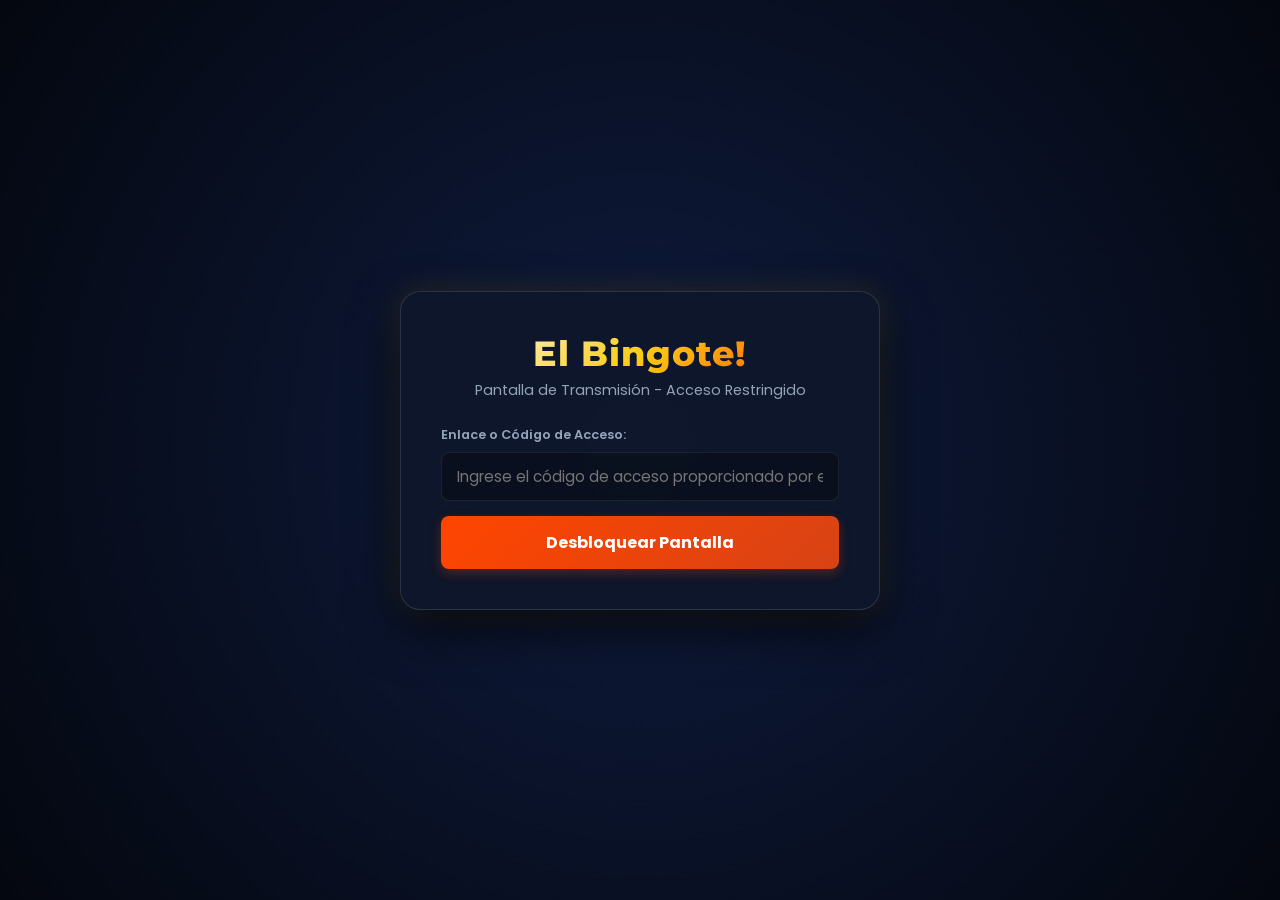
==== commit 557b9689: "Add files via upload" ====
--- a/viewer.html
+++ b/viewer.html
@@ -107,6 +107,23 @@
     </style>
 </head>
 <body>
+    <!-- Screen Lock Overlay -->
+    <div id="lock-screen-overlay" class="lock-overlay-fullscreen" style="display: none;">
+        <div class="lock-card">
+            <div class="lock-logo-placeholder">El Bingote!</div>
+            <div class="lock-subtitle">Pantalla de Transmisión - Acceso Restringido</div>
+            
+            <div class="lock-form active" style="margin-top: 15px;">
+                <div class="lock-form-group">
+                    <label for="lock-guest-token">Enlace o Código de Acceso:</label>
+                    <input type="text" id="lock-guest-token" class="lock-input" placeholder="Ingrese el código de acceso proporcionado por el administrador">
+                </div>
+                <div id="lock-guest-error" class="lock-error">Código de acceso no válido o expirado.</div>
+                <button class="lock-btn" onclick="submitGuestAccess()">Desbloquear Pantalla</button>
+            </div>
+        </div>
+    </div>
+
     <div class="viewer-container">
         <!-- Header -->
         <header class="app-header">
--- a/styles.css
+++ b/styles.css
@@ -889,26 +889,43 @@
     font-size: clamp(0.7rem, 1.5vw + 0.3rem, 1.2rem);
 }
 
-/* Footer / Settings Section */
+/* Footer / Reset Button Section */
 .app-footer {
-    padding: min(15px, 1.8vh) 20px;
+    padding: 6px 15px;
+    margin-top: 4px;
+    display: flex;
+    justify-content: center;
+    align-items: center;
+    background: transparent;
+    border: none;
+    box-shadow: none;
 }
 
 .footer-layout {
     display: flex;
     justify-content: center;
     align-items: center;
-    gap: 30px;
-    flex-wrap: wrap;
+    width: 100%;
 }
 
 .footer-layout .btn-action {
-    min-width: 240px;
-    padding: 14px 28px;
-    font-size: 1rem;
+    width: auto;
+    min-width: 140px;
+    max-width: 190px;
+    padding: 6px 14px;
+    font-size: 0.75rem;
     font-weight: 700;
-    letter-spacing: 0.05em;
-    border-radius: 12px;
+    letter-spacing: 0.04em;
+    border-radius: 20px;
+    box-shadow: 0 2px 8px rgba(239, 68, 68, 0.25);
+    opacity: 0.9;
+    transition: all 0.2s ease;
+}
+
+.footer-layout .btn-action:hover {
+    opacity: 1;
+    transform: translateY(-1px);
+    box-shadow: 0 4px 12px rgba(239, 68, 68, 0.45);
 }
 
 .settings-block h3, .card-generator-block h3 {
@@ -1161,6 +1178,7 @@
 .config-modal-content {
     max-width: 650px;
     width: 95%;
+    max-height: 90vh;
     padding: 30px;
     text-align: left;
     display: flex;
@@ -1202,6 +1220,8 @@
     display: flex;
     flex-direction: column;
     gap: 25px;
+    overflow-y: auto;
+    padding-right: 5px;
 }
 
 .settings-block-modal, .card-generator-block-modal {
@@ -1511,9 +1531,9 @@
 /* Rights Reserved Footer Styling */
 .app-rights {
     text-align: center;
-    font-size: 0.85rem;
+    font-size: 0.78rem;
     color: var(--secondary);
-    margin: 10px 0 20px;
+    margin: 4px 0 8px;
     opacity: 0.85;
 }
 
@@ -1654,3 +1674,269 @@
     margin-top: 5px;
     opacity: 0.7;
 }
+
+/* Screen Lock Overlay */
+.lock-overlay-fullscreen {
+    position: fixed;
+    top: 0;
+    left: 0;
+    width: 100vw;
+    height: 100vh;
+    background: radial-gradient(circle at center, #0f1c3f 0%, #04070f 100%);
+    z-index: 99999;
+    display: flex;
+    justify-content: center;
+    align-items: center;
+    padding: 20px;
+    backdrop-filter: blur(20px);
+}
+
+.lock-card {
+    background: rgba(15, 23, 42, 0.85);
+    border: 1px solid rgba(255, 255, 255, 0.12);
+    border-radius: 20px;
+    padding: 40px;
+    width: 100%;
+    max-width: 480px;
+    box-shadow: 0 20px 50px rgba(0, 0, 0, 0.7), 0 0 30px rgba(250, 204, 21, 0.15);
+    text-align: center;
+    animation: fadeInLock 0.5s ease-out;
+}
+
+@keyframes fadeInLock {
+    from { opacity: 0; transform: scale(0.95); }
+    to { opacity: 1; transform: scale(1); }
+}
+
+.lock-logo-placeholder {
+    font-family: var(--font-display);
+    font-size: 2.2rem;
+    font-weight: 800;
+    margin-bottom: 5px;
+    background: linear-gradient(135deg, var(--primary) 0%, var(--brand-yellow) 50%, var(--brand-orange) 100%);
+    -webkit-background-clip: text;
+    -webkit-text-fill-color: transparent;
+    letter-spacing: 1px;
+}
+
+.lock-subtitle {
+    font-size: 0.9rem;
+    color: var(--secondary);
+    margin-bottom: 25px;
+}
+
+.lock-tabs {
+    display: flex;
+    background: rgba(0, 0, 0, 0.4);
+    padding: 4px;
+    border-radius: 12px;
+    border: 1px solid var(--border-color);
+    margin-bottom: 25px;
+}
+
+.lock-tab-btn {
+    flex: 1;
+    background: transparent;
+    border: none;
+    color: var(--secondary);
+    font-family: var(--font-primary);
+    font-weight: 600;
+    font-size: 0.85rem;
+    padding: 10px;
+    border-radius: 8px;
+    cursor: pointer;
+    transition: all 0.3s ease;
+}
+
+.lock-tab-btn.active {
+    background: var(--brand-orange);
+    color: white;
+    box-shadow: 0 2px 8px rgba(255, 69, 0, 0.4);
+}
+
+.lock-form {
+    display: none;
+    flex-direction: column;
+    gap: 15px;
+    text-align: left;
+}
+
+.lock-form.active {
+    display: flex;
+}
+
+.lock-form-group {
+    display: flex;
+    flex-direction: column;
+    gap: 8px;
+}
+
+.lock-form-group label {
+    font-size: 0.8rem;
+    font-weight: 600;
+    color: var(--secondary);
+}
+
+.lock-input {
+    background: rgba(0, 0, 0, 0.3);
+    border: 1px solid var(--border-color);
+    border-radius: 8px;
+    color: var(--primary);
+    padding: 12px 15px;
+    font-size: 0.95rem;
+    outline: none;
+    font-family: var(--font-primary);
+    transition: all 0.3s ease;
+}
+
+.lock-input:focus {
+    border-color: var(--brand-yellow);
+    box-shadow: 0 0 8px rgba(250, 204, 21, 0.2);
+}
+
+.lock-error {
+    color: var(--accent-red);
+    font-size: 0.8rem;
+    font-weight: 600;
+    margin-top: 5px;
+    display: none;
+}
+
+.lock-btn {
+    background: linear-gradient(135deg, var(--brand-orange) 0%, #d84315 100%);
+    border: none;
+    color: white;
+    padding: 14px;
+    border-radius: 8px;
+    font-family: var(--font-primary);
+    font-weight: 700;
+    font-size: 1rem;
+    cursor: pointer;
+    transition: all 0.3s ease;
+    box-shadow: 0 4px 12px rgba(255, 69, 0, 0.3);
+    text-align: center;
+}
+
+.lock-btn:hover {
+    transform: translateY(-2px);
+    box-shadow: 0 6px 15px rgba(255, 69, 0, 0.4);
+}
+
+.lock-btn:active {
+    transform: translateY(0);
+}
+
+/* Link Generator block in Config Modal */
+.config-block-access {
+    border-top: 1px dashed rgba(255, 255, 255, 0.15);
+    padding-top: 20px;
+    margin-top: 20px;
+}
+
+.config-block-access h3 {
+    margin-bottom: 10px;
+    color: var(--brand-yellow);
+    font-size: 0.95rem;
+}
+
+.access-generator-wrapper {
+    display: flex;
+    flex-direction: column;
+    gap: 15px;
+}
+
+.access-duration-select {
+    background: rgba(0, 0, 0, 0.4);
+    border: 1px solid var(--border-color);
+    border-radius: 8px;
+    color: var(--primary);
+    padding: 10px 15px;
+    font-size: 0.9rem;
+    outline: none;
+    font-family: var(--font-primary);
+    cursor: pointer;
+}
+
+.access-duration-select option {
+    background: var(--bg-darker);
+    color: var(--primary);
+}
+
+.access-buttons-row {
+    display: flex;
+    gap: 10px;
+}
+
+.access-buttons-row .btn-action {
+    flex: 1;
+}
+
+.btn-admin-logout {
+    margin-top: 10px;
+    width: 100%;
+}
+
+/* Responsividad para el Panel de Configuración */
+@media (max-width: 600px) {
+    .config-modal-content {
+        padding: 20px 15px;
+        gap: 15px;
+        width: 98%;
+        max-height: 95vh;
+    }
+    
+    .modal-header-container {
+        padding-bottom: 10px;
+        margin-bottom: 0;
+    }
+    
+    .settings-grid {
+        grid-template-columns: 1fr !important;
+        gap: 10px;
+    }
+    
+    .col-span-2 {
+        grid-column: span 1 !important;
+    }
+    
+    .sync-controls-wrapper {
+        flex-direction: column;
+        align-items: stretch;
+        gap: 10px;
+    }
+    
+    .sync-controls-wrapper #btn-open-viewer {
+        width: 100%;
+        min-width: 0;
+    }
+    
+    .share-link-group {
+        min-width: 0;
+        width: 100%;
+        flex-direction: column;
+        gap: 8px;
+    }
+    
+    .share-link-group input.sync-url-input {
+        width: 100%;
+        box-sizing: border-box;
+    }
+    
+    .share-link-group button {
+        width: 100% !important;
+    }
+    
+    .access-generator-wrapper {
+        gap: 10px;
+    }
+    
+    .access-buttons-row {
+        flex-direction: column;
+        gap: 8px;
+    }
+    
+    .access-buttons-row .btn-action {
+        width: 100%;
+    }
+}
+
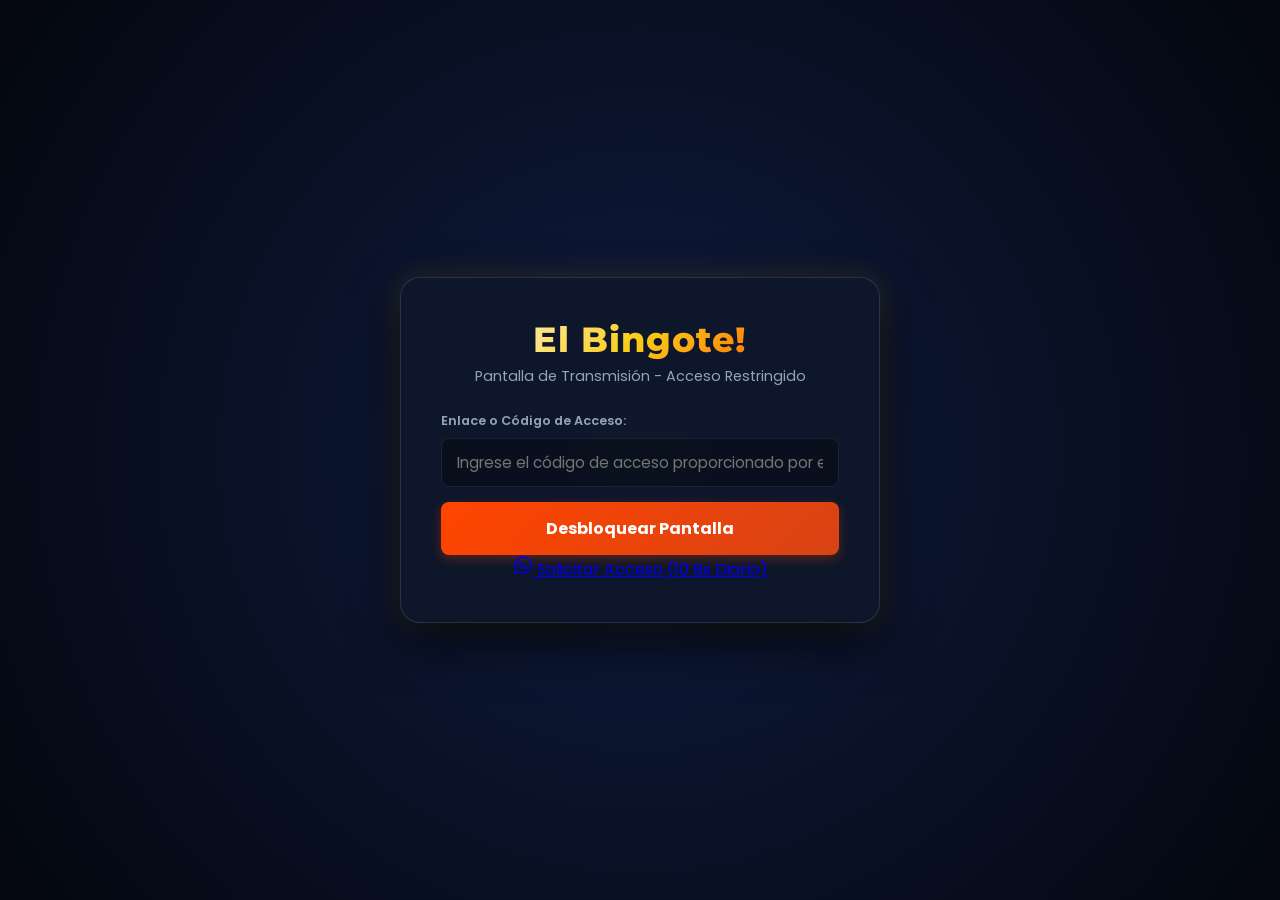
==== commit c2c6d850: "Add files via upload" ====
--- a/viewer.html
+++ b/viewer.html
@@ -4,10 +4,58 @@
     <meta charset="UTF-8">
     <meta name="viewport" content="width=device-width, initial-scale=1.0">
     <title>Pantalla de Transmisión - El Bingote!</title>
+    <meta name="description" content="Sigue la transmisión en tiempo real de El Bingote!. Tómbola y bolillero virtual en vivo.">
+    <meta name="keywords" content="bingo, tombola, bolillero, bolillero virtual, bingo virtual, juego de bingo, bingo 75 bolas, bingo 90 bolas, el bingote, sorteador de bingo, transmisión de bingo">
+    <meta name="robots" content="index, follow">
+    <meta name="author" content="Proari Productions">
+    <link rel="canonical" href="https://elbingote.com/viewer.html">
+
+    <!-- Favicon / Iconos de pestaña -->
+    <link rel="icon" type="image/png" sizes="32x32" href="favicon.png">
+    <link rel="icon" type="image/png" sizes="16x16" href="favicon.png">
+    <link rel="shortcut icon" href="favicon.png" type="image/png">
+    <link rel="apple-touch-icon" href="favicon.png">
+
+    <!-- Open Graph / Facebook / WhatsApp (Vista previa de enlaces) -->
+    <meta property="og:type" content="website">
+    <meta property="og:url" content="https://elbingote.com/viewer.html">
+    <meta property="og:title" content="Pantalla de Transmisión - El Bingote!">
+    <meta property="og:description" content="Sigue la transmisión en tiempo real de El Bingote!. Tómbola y bolillero virtual en vivo.">
+    <meta property="og:image" content="https://elbingote.com/og-image.png">
+    <meta property="og:image:width" content="1024">
+    <meta property="og:image:height" content="1024">
+    <meta property="og:image:type" content="image/png">
+
+    <!-- Twitter -->
+    <meta property="twitter:card" content="summary_large_image">
+    <meta property="twitter:url" content="https://elbingote.com/viewer.html">
+    <meta property="twitter:title" content="Pantalla de Transmisión - El Bingote!">
+    <meta property="twitter:description" content="Sigue la transmisión en tiempo real de El Bingote!. Tómbola y bolillero virtual en vivo.">
+    <meta property="twitter:image" content="https://elbingote.com/og-image.png">
+
+    <!-- Google Fonts -->
     <link rel="preconnect" href="https://fonts.googleapis.com">
     <link rel="preconnect" href="https://fonts.gstatic.com" crossorigin>
     <link href="https://fonts.googleapis.com/css2?family=Montserrat:wght@400;600;800&family=Poppins:wght@300;400;600;700&display=swap" rel="stylesheet">
     <link rel="stylesheet" href="styles.css">
+
+    <!-- Datos estructurados (JSON-LD) para Google -->
+    <script type="application/ld+json">
+    {
+      "@context": "https://schema.org",
+      "@type": "SoftwareApplication",
+      "name": "El Bingote! - Pantalla de Transmisión",
+      "operatingSystem": "All",
+      "applicationCategory": "GameApplication",
+      "description": "Sigue la transmisión en tiempo real de El Bingote!. Tómbola y bolillero virtual en vivo.",
+      "image": "https://elbingote.com/og-image.png",
+      "offers": {
+        "@type": "Offer",
+        "price": "0.00",
+        "priceCurrency": "USD"
+      }
+    }
+    </script>
     <style>
         /* Specific Styles for Viewer Screen */
         .viewer-header-controls {
@@ -121,6 +169,18 @@
                 <div id="lock-guest-error" class="lock-error">Código de acceso no válido o expirado.</div>
                 <button class="lock-btn" onclick="submitGuestAccess()">Desbloquear Pantalla</button>
             </div>
+
+            <!-- Botón de WhatsApp de Solicitud de Acceso -->
+            <div class="lock-footer-whatsapp">
+                <a href="https://wa.me/59174758244?text=Hola!%20Me%20gustar%C3%ADa%20solicitar%20el%20uso%20del%20sistema%20de%20t%C3%B3mbola%20virtual%20con%20el%20costo%20de%2010%20Bs%20diario." 
+                   target="_blank" 
+                   class="whatsapp-lock-btn">
+                    <svg xmlns="http://www.w3.org/2000/svg" viewBox="0 0 448 512" class="whatsapp-icon">
+                        <path d="M380.9 97.1C339 55.1 283.2 32 223.9 32c-122.4 0-222 99.6-222 222 0 39.1 10.2 77.3 29.6 111L0 480l117.7-30.9c32.4 17.7 68.9 27 106.1 27h.1c122.3 0 224.1-99.6 224.1-222 0-59.3-25.2-115-67.1-157zm-157 341.6c-33.2 0-65.7-8.9-94-25.7l-6.7-4-69.8 18.3L72 359.2l-4.4-7c-18.5-29.4-28.2-63.3-28.2-98.2 0-101.7 82.8-184.5 184.6-184.5 49.3 0 95.6 19.2 130.4 54.1 34.8 34.9 56.2 81.2 56.1 130.5 0 101.8-84.9 184.6-186.6 184.6zm101.2-138.2c-5.5-2.8-32.8-16.2-37.9-18-5.1-1.9-8.8-2.8-12.5 2.8-3.7 5.6-14.3 18-17.6 21.8-3.2 3.7-6.5 4.2-12 1.4-32.6-16.3-54-29.1-75.5-66-5.7-9.8 5.7-9.1 16.3-30.3 1.8-3.7 .9-6.9-.5-9.7-1.4-2.8-12.5-30.1-17.1-41.2-4.5-10.8-9.1-9.3-12.5-9.5-3.2-.2-6.9-.2-10.6-.2-3.7 0-9.7 1.4-14.8 6.9-5.1 5.6-19.4 19-19.4 46.3 0 27.3 19.9 53.7 22.6 57.4 2.8 3.7 39.1 59.7 94.8 83.8 35.2 15.2 49 16.5 66.6 13.9 10.7-1.6 32.8-13.4 37.4-26.4 4.6-13 4.6-24.1 3.2-26.4-1.3-2.5-5-3.9-10.5-6.6z"/>
+                    </svg>
+                    Solicitar Acceso (10 Bs Diario)
+                </a>
+            </div>
         </div>
     </div>
 
@@ -128,7 +188,7 @@
         <!-- Header -->
         <header class="app-header">
             <div class="logo-container">
-                <img src="logo.jpg" alt="El Bingote!" class="app-logo" id="logo-img" onerror="this.style.display='none'; document.getElementById('logo-fallback').style.display='block';">
+                <img src="logo.png" alt="El Bingote!" class="app-logo" id="logo-img" onerror="this.style.display='none'; document.getElementById('logo-fallback').style.display='block';">
                 <div class="logo-fallback" id="logo-fallback" style="display: none;">El Bingote!</div>
             </div>
             <div class="viewer-header-controls">
--- a/styles.css
+++ b/styles.css
@@ -634,6 +634,14 @@
     display: block;
     text-align: center;
     width: 100%;
+}
+
+/* Color overrides for white ball text in big ball */
+.big-ball-container-active.ball-color-n .big-ball-letter,
+.big-ball-container-active.ball-color-n .big-ball-number,
+.big-ball-container-active.ball-color-n .big-ball-number-single {
+    color: #000000;
+    text-shadow: none;
 }
 
 .big-ball-subtext {
@@ -1940,3 +1948,45 @@
     }
 }
 
+/* Floating WhatsApp Button */
+.whatsapp-float-btn {
+    position: fixed;
+    bottom: 24px;
+    right: 24px;
+    background-color: #25d366;
+    color: white;
+    padding: 12px 20px;
+    border-radius: 50px;
+    box-shadow: 0 4px 15px rgba(37, 211, 102, 0.4);
+    display: flex;
+    align-items: center;
+    gap: 10px;
+    text-decoration: none;
+    font-family: 'Poppins', 'Montserrat', sans-serif;
+    font-size: 0.9rem;
+    font-weight: 600;
+    z-index: 9999;
+    transition: all 0.3s cubic-bezier(0.175, 0.885, 0.32, 1.275);
+}
+
+.whatsapp-icon {
+    width: 20px;
+    height: 20px;
+    fill: currentColor;
+}
+
+.whatsapp-float-btn:hover {
+    transform: translateY(-5px) scale(1.03);
+    background-color: #20ba5a;
+    box-shadow: 0 6px 20px rgba(37, 211, 102, 0.6);
+}
+
+@media (max-width: 768px) {
+    .whatsapp-float-btn {
+        bottom: 16px;
+        right: 16px;
+        padding: 10px 16px;
+        font-size: 0.85rem;
+    }
+}
+
